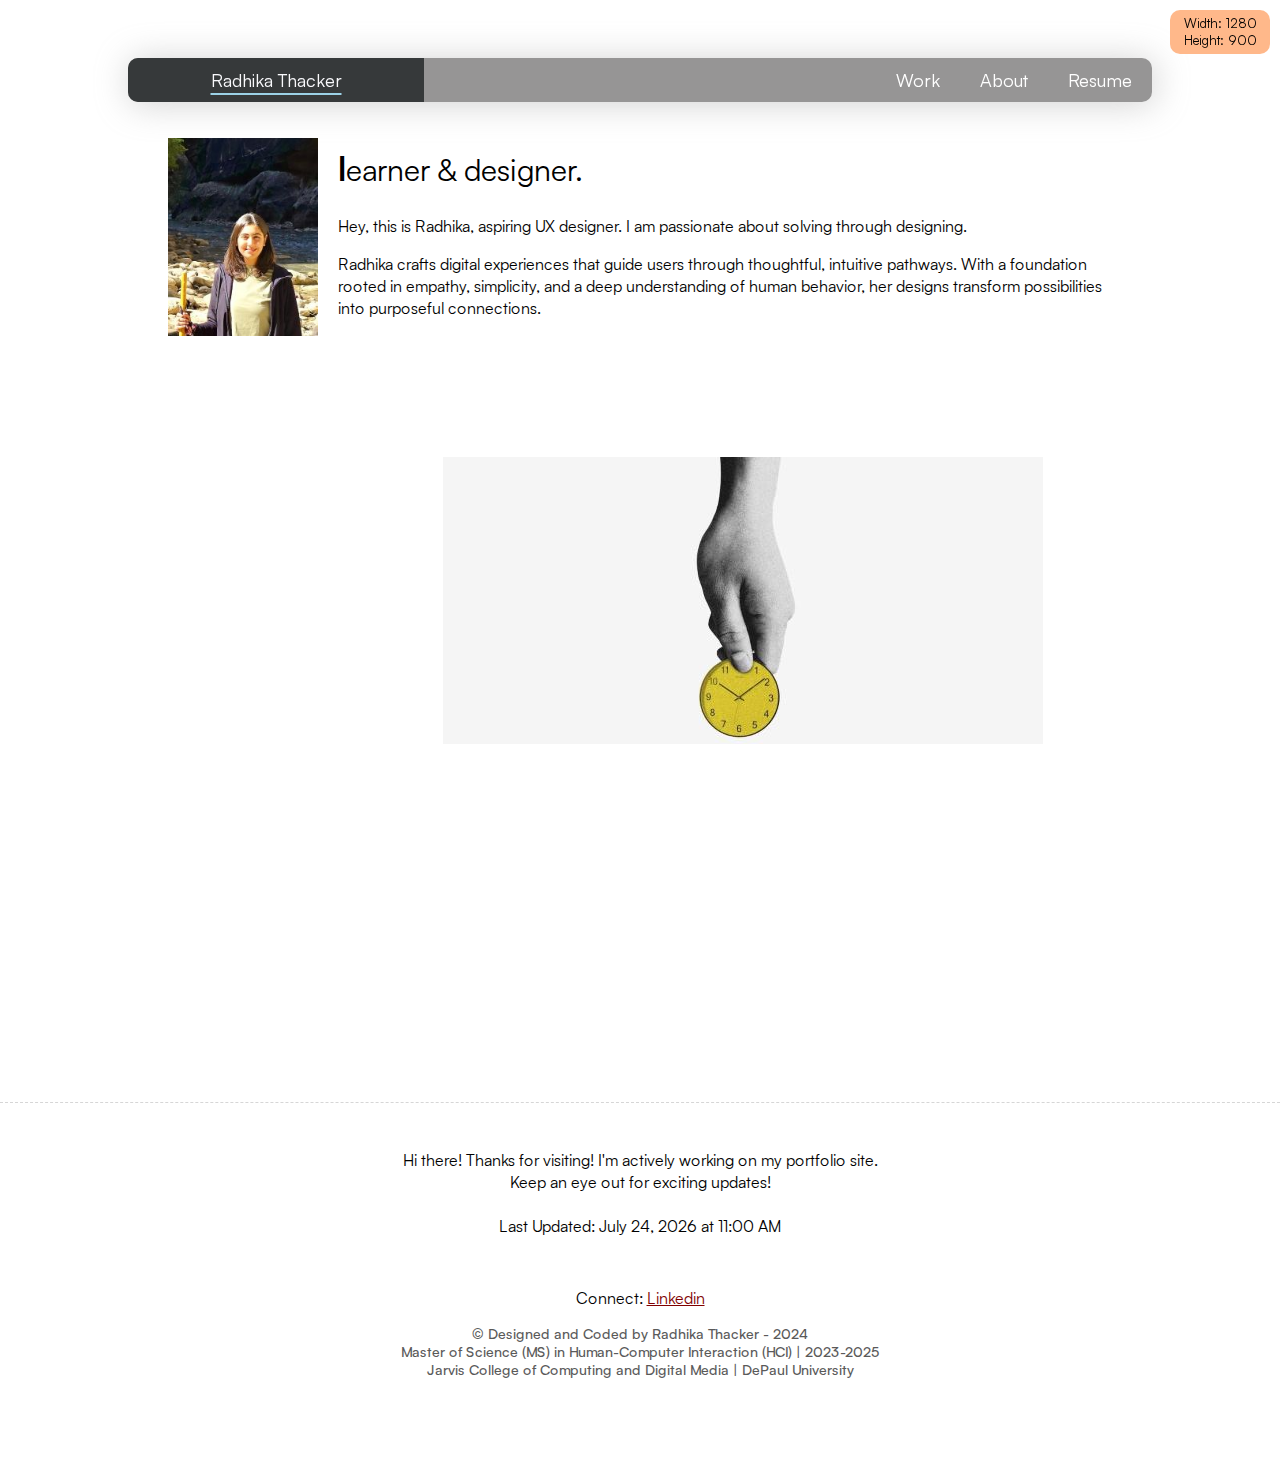
==== index.html @ 217146d0 "fixup - push index.html" ====
<!DOCTYPE html>
<html lang="en">
<head>
    <meta charset="UTF-8">
    <meta name="viewport" content="width=device-width, initial-scale=1.0">
    <title>
        Radhika Thacker UX Design | Landing page
    </title>

    <!-- external JavaScript file for menu and post-it note -->
    <script src="JS/menu.js" defer></script>

    <!-- 1st external stylesheet for dropdown menu -->
    <link rel="stylesheet" href="https://cdnjs.cloudflare.com/ajax/libs/font-awesome/4.7.0/css/font-awesome.min.css">

    <!-- 2nd external stylesheet with my own styles -->
    <link rel="stylesheet" href="CSS/portfolioStyleSheet.css">

    <!-- embedded styles to override above styles go here -->
    <style>
            .letter > p:first-of-type::first-letter {
                float:none;
                font-size: 110%;
                line-height: 1;
                font-weight: bold;
                color: black;
            }
            img.responsive {width: 150px;}

            .designer {font-size: 30px;}

            article {height:auto;}
            div#workTile {position: relative;
                            margin-left: auto;
                            margin-right: auto;
                            width:40%;
                            padding: 100px;}

    </style>

</head>

<body onresize="showBrowserSize();" onload="showBrowserSize();">

    <div id="goweb"> 
        <p>
            <b> For the best experience, open the website on a Desktop or Tablet. </b> <br>

            UX Researcher & Designer with a passion for user-centered design. Skilled in data collection, testing, and analysis to inform product development. Driven by a relentless curiosity, I explore the intersection of human behavior and digital products.
        </p>
    </div>

    <div id="main">

        <header> &nbsp;  </header>

        <nav> 
            <div id="myTopnav" class="topnav">
                <div id="navPart1" class="navpart1">
                    <a href="index.html" class="active"> Radhika Thacker </a>
                </div>
                <div id="navPart2" class="navpart2">
                    <a href="resume.html"> Resume </a>
                    <a href="aboutme.html"> About </a>
                    <a href="projects.html"> Work </a>
                    <a href="javascript:void(0);" class="icon" onclick="myFunction()">
                        <i class="fa fa-bars"></i>
                    </a>
            </div>
        </div> 
    </nav>

        <article> 
                
            <p>
                <img src="mypicture02.jpg" alt="mypicture" class="responsive"></a>
            </p>
                <div class="letter">
                    <p class="designer"> learner & designer. </p>
                    <p> Hey, this is Radhika, aspiring UX designer. I am passionate about solving through designing.</p>
                    <p> Radhika crafts digital experiences that guide users through thoughtful, intuitive pathways. With a foundation rooted in empathy, simplicity, and a deep understanding of human behavior, her designs transform possibilities into purposeful connections. </p>
                </div> <br>

                <div id="workTile">
                    <a class="img-hover-zoom" href="projects.html"><img src="spendWorkHours.jpg" alt="spendWorkHours" ></a>
                </div>
        </article>

        <footer>
            <div class="banner" id="dynamic-banner">
                <p>Hi there! Thanks for visiting! I'm actively working on my portfolio site. <br>
                    Keep an eye out for exciting updates! <br> <br>
                    Last Updated: <span id="update-timestamp"></span></p>
            </div>
            <br>
            <p>
                Connect:
                <a href="https://www.linkedin.com/in/radhikathacker/" target="_blank">
                Linkedin
                </a>
            </p>
            <small>
                &copy; Designed and Coded by Radhika Thacker - 2024 <br>
                Master of Science (MS) in Human-Computer Interaction (HCI) | 2023-2025 <br>
                Jarvis College of Computing and Digital Media | DePaul University
            </small>
        </footer>

    </div> <!-- end of main -->

    <div id="sizeInfo"></div>
</body>
</html>
---- CSS/portfolioStyleSheet.css ----
div#sizeInfo {position: fixed; /* CSS for the post-it note */
                box-sizing: border-box;
                padding: 5px;
                border-radius: 10px;
                text-align: center;
                background-color: rgb(253, 253, 253, 0.8);
                font-family: myfont;
                font-size: small;
                width: 100px;
                top: 10px;
                right: 10px;
                z-index: 999;
                display: block;}

@font-face {font-family: myfont;
                src: url(Satoshi-Variable.ttf);}
/* 
***************************************
CSS for dropdown menu
***************************************
 */
.topnav {overflow:hidden;
        background-color: rgb(150, 149, 149); /*the background-color of the navigation bar */
        font-family: myfont;
        border-radius: 10px;

        display: block;
        position: static;
        box-sizing: border-box;
        width: 100%;
        margin-left: auto;
        margin-right: auto;
        z-index: 99;}
.topnav a {float: left;
                display: block;
                text-align: center;
                padding-left: 20px;
                padding-right: 20px;
                padding-top: 10px;
                padding-bottom: 10px;
                text-decoration: none;
                font-size: 18px;
                cursor:grab;}
.topnav a:link, .topnav a:visited {color: white; /*the color of the navigation text */
                                  font-style: normal;}
.topnav a:hover {background-color: rgba(39, 79, 95, 0.8); /*the color when you mouse over the buttons */
                        color: rgb(245, 245, 245); /*the color when you mouse over the text */}
.topnav a:active {background-color: rgba(255, 255, 0);
                color: rgb(100, 100, 100);
                font-weight: 600;}
.topnav a.active {background-color: rgb(54, 57, 58); /* background-color for the active button */
                        color: rgb(249, 249, 252); /* text color for the active button */
                        text-decoration: underline rgb(156, 210, 231) 2px ;
                        text-underline-offset: 6px;}
.topnav .icon {display: none;}

.navpart1 a {width: 25%;}
.navpart2 a {float: right;}

@media screen and (max-width: 660px) {
    .navpart2 a {display: none;}
    .navpart2 a.icon {
      float: right;
      display: block;
    }
}
@media screen and (max-width: 660px) {
    .topnav.responsive {position: relative;}
    .topnav.responsive .icon {position: absolute;
                                right: 0;
                                top: 0;}
    .topnav.responsive a {float: none;
                        display: block;
                        text-align: left;}
}
/* 
***************************************
start our own CSS here 
***************************************
*/
/* extra-small - default - less than 420px - no media query */
        
        body {display: inline-block;
                width: 100%;
                margin-left: auto;
                margin-right: auto;}

        div#goweb {background-color: rgb(185, 185, 185,0.5);
                        padding: 20px;
                        border-radius: 20px;}

        div#main {display: none;
                position: relative;
                box-sizing: border-box;
                background-color: rgb(255, 255, 255);
                width: 100%;
                height: auto;
                padding: 0px;
                margin-left: auto;
                margin-right: auto;}
        
        header {position: static;
                box-sizing: border-box;
                width: 100%;
                height: 50px;}
        
        article {display: block;
                position: static;
                box-sizing: border-box;
                width: 100%;
                padding-left:20px;
                padding-right: 20px;
                padding-bottom: 20px;
                font-family: myfont;
                font-size: 36px;
                line-height: 22px;
                min-height: 1000px;}

        h1 {font-family: myfont;
                font-size: 32px;
                letter-spacing: 4px;
                margin-top: 50px;
                margin-bottom: 0px;
                color: rgb(31, 31, 31);
                padding-bottom: 25px;}
        
        p, blockquote {font-family: myfont;
                font-size: 16px;
                line-height: 22px;}
        
        img.responsive {width: 50%;
                        height: auto;
                        float: right;
                        padding-left: 20px;}
        
        footer {position: static;
                box-sizing: border-box;
                background-color: white;
                width: 100%;
                height: 350px;
                padding-top: 10px;
                padding-bottom: 10px;
                margin-bottom: 10px;
                text-align: center;
                border-top: 1px dashed rgba(197, 197, 197, 0.7);
                padding: 30px;}
        
        small {font-size: 14px;
                font-weight: 500;
                font-family: myfont;
                color: rgb(90, 90, 90);}
        
        nav {display: block;
                margin-left: auto;
                margin-right: auto;
                width: 100%;
                position: sticky;
                top:20px;
                box-sizing: border-box;
                border-radius: 10px;
                box-shadow: 2px 2px 35px rgba(189, 189, 189, 0.692);
                height: auto;
                padding-top: 0px;
                background-color: transparent;
                text-align: center;}
        a {}
                a:link {color: maroon;}
                a:visited {color: maroon;} 
                a:hover {color: rgb(3, 111, 253);
                        text-decoration: none;
                        cursor: grab;}
                a:active {color: maroon;
                        font-style: italic;
                        cursor: wait;}

                .img-hover-zoom img {transition: transform 0.5s ease-in-out;}
                .img-hover-zoom:hover img {transform: scale(1.05) translateY(-5px);}

                .img-hover-zoom img {transition: transform 0.5s ease, filter 0.5s ease;
                                        filter: grayscale(0%);}

                .img-hover-zoom:hover img {transform: scale(1.05);
                                        filter: grayscale(100%);}

        .img-hover-zoom img {transition: transform .5s ease, opacity 0.5s ease;}
        .img-hover-zoom:hover img {transform: scale(0.9); opacity: 0.6;}


        /* Banner styling 
        .banner {
                background-color: #f4a261; /A warm, engaging color /
                color: #fff;
                text-align: center;
                padding: 10px;
                position: fixed; / Keep it at the top /
                top: 0;
                width: 100%;
                z-index: 1000;
                box-shadow: 0 2px 5px rgba(0, 0, 0, 0.2);
                font-size: 16px;} */

/* small - 420px- 500px */
@media (min-width: 420px) and (max-width: 500px) {
        body {background-color:transparent;
                margin: 10px;}
        div#goweb {display: none;}
        div#main {display: block;}
        div#sizeInfo {background-color: rgba(165, 253, 0, 0.5);}

}

/* medium - 501 to 660px */
@media (min-width: 501px) and (max-width: 660px) {
    header {height: 100px;}
    div#goweb {display: none;}
    div#main {display: block;}
    div#sizeInfo {background-color: rgba(188, 231, 231, 0.5);}
}

/* large - 661 to 999px */
@media (min-width: 661px) and (max-width: 999px) {
        div#main {display: block;}
        div#main {width: 90%;
                        background-color: transparent;}
        /* header {height: 50px;} */
        img.responsive {width: 100%;
                        height: auto;
                        padding: 0px;}
        div#goweb {display: none;}
        div#sizeInfo {background-color: rgba(255, 240, 27, 0.5);}
}

/* extra large - 1000px and up */
@media (min-width: 1000px) {
        div#main {display: block;
                width: 100%,}
        div#goweb {display: none;}
        nav {width: 80%;}
        article {display: block;
                position: static;
                box-sizing: border-box;
                width: 80%;
                padding: 20px;
                margin-left: auto;
                margin-right: auto;
                min-height: 1000px;
                background-color: rgb(255, 255, 255);}
        footer {clear: both;}
        img.responsive {float: left;
                        margin-left: 0px;
                        margin-right: 20px;
                        margin-bottom: 40px;}
        div#sizeInfo {background-color: rgba(255, 114, 21, 0.5);}
}
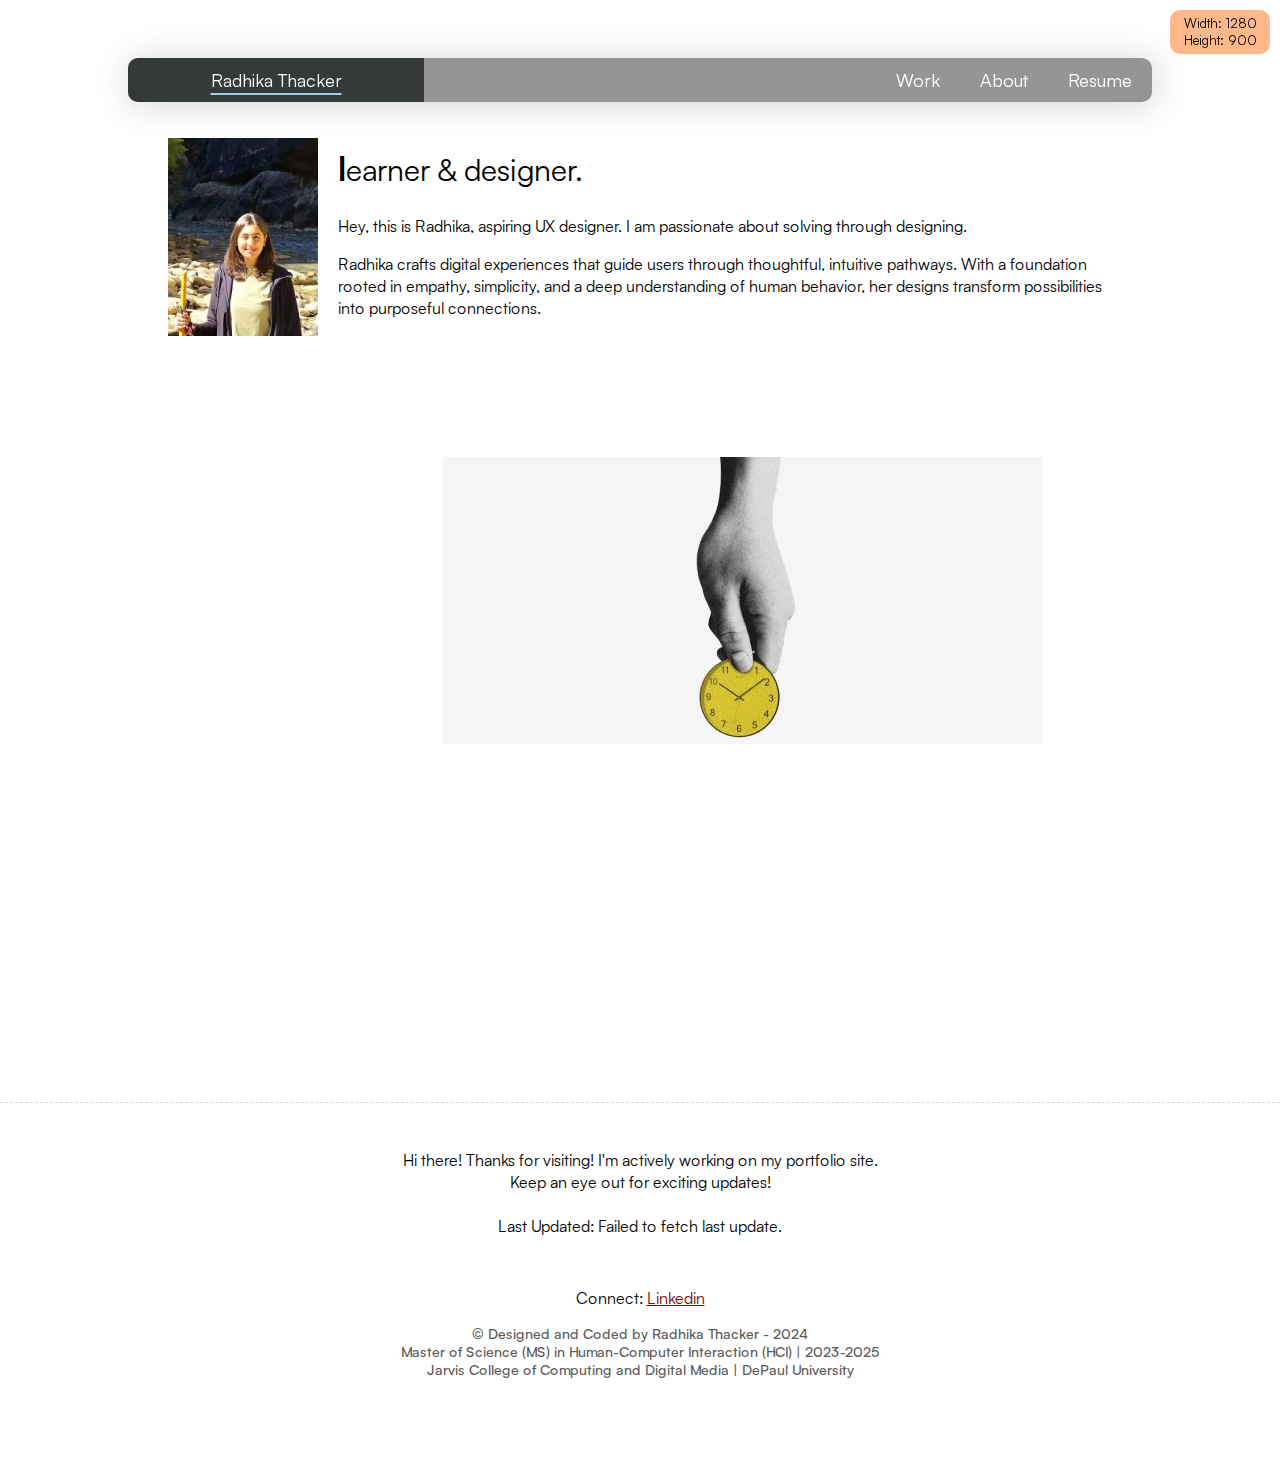
==== commit 65478a2f: "fix for live update like feature" ====
--- a/index.html
+++ b/index.html
@@ -90,7 +90,7 @@
             <div class="banner" id="dynamic-banner">
                 <p>Hi there! Thanks for visiting! I'm actively working on my portfolio site. <br>
                     Keep an eye out for exciting updates! <br> <br>
-                    Last Updated: <span id="update-timestamp"></span></p>
+                    Last Updated: <span id="last-updated"></span></p>
             </div>
             <br>
             <p>
--- a/CSS/portfolioStyleSheet.css
+++ b/CSS/portfolioStyleSheet.css
@@ -112,7 +112,7 @@
                 padding-right: 20px;
                 padding-bottom: 20px;
                 font-family: myfont;
-                font-size: 36px;
+                font-size: 16px;
                 line-height: 22px;
                 min-height: 1000px;}
 
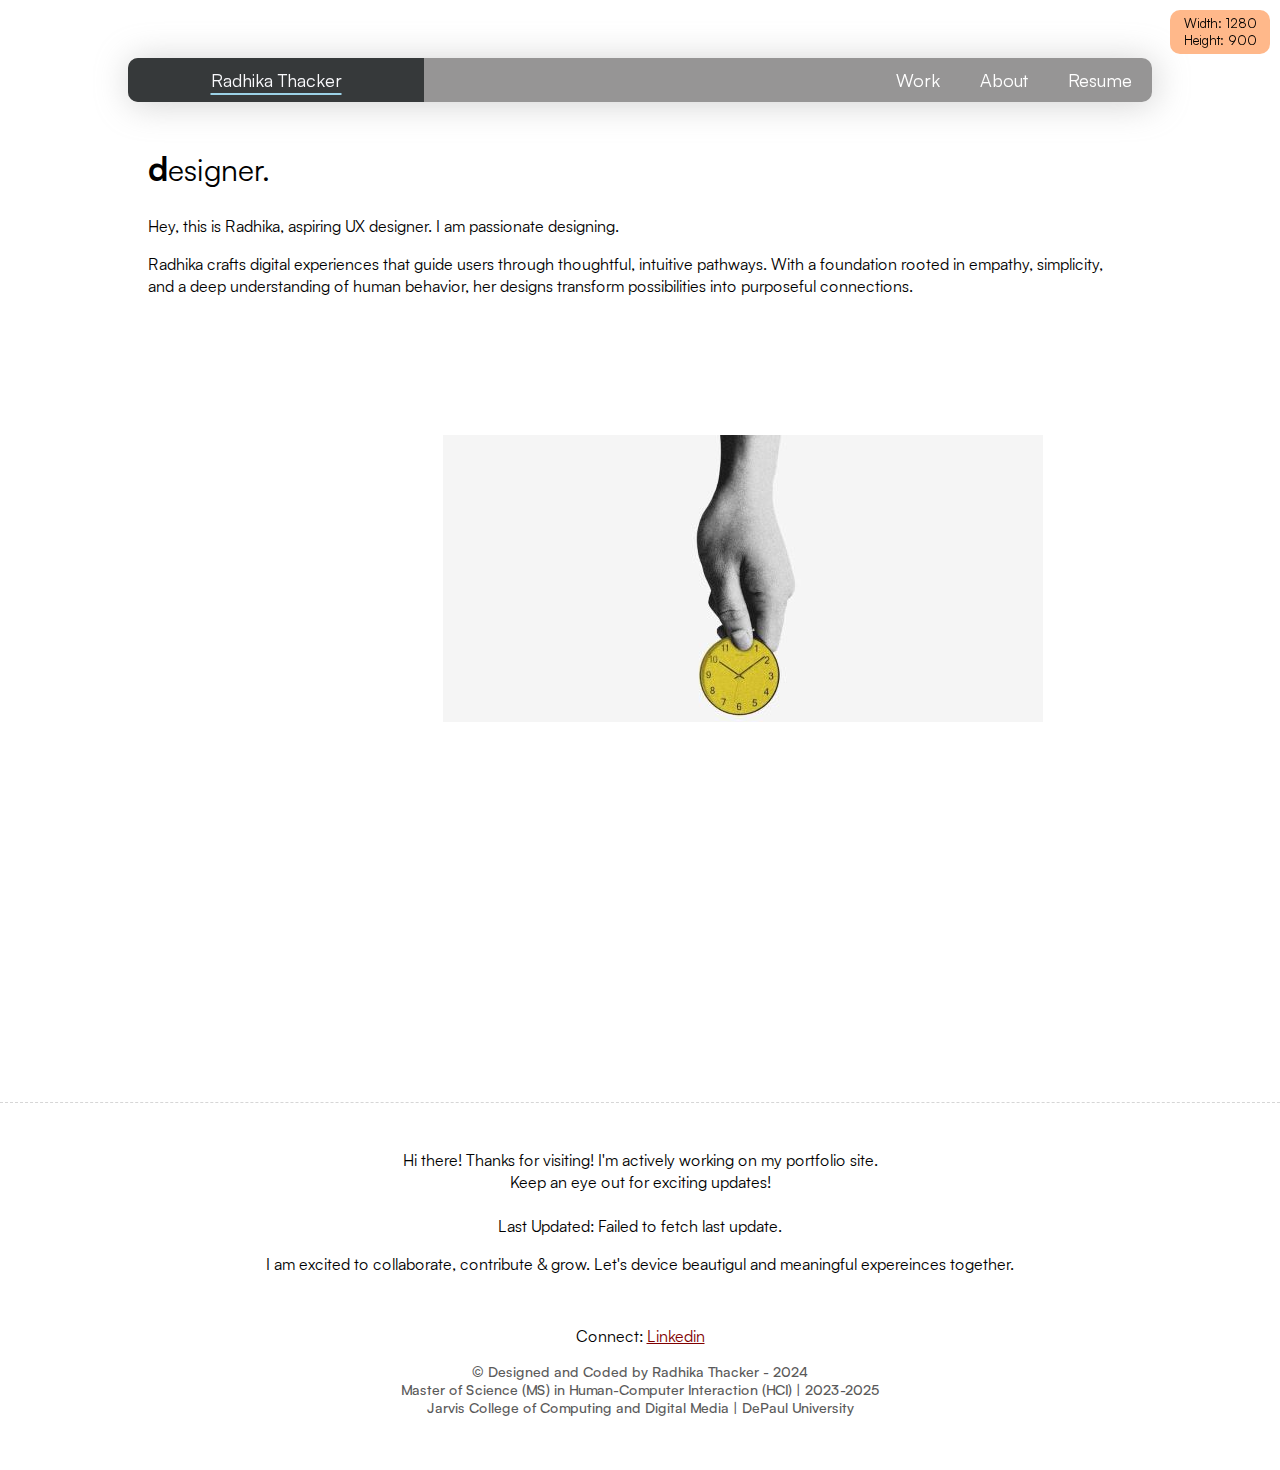
==== commit 0bb87261: "update resume pdf with new portfolio link" ====
--- a/index.html
+++ b/index.html
@@ -72,12 +72,9 @@
 
         <article> 
                 
-            <p>
-                <img src="mypicture02.jpg" alt="mypicture" class="responsive"></a>
-            </p>
                 <div class="letter">
-                    <p class="designer"> learner & designer. </p>
-                    <p> Hey, this is Radhika, aspiring UX designer. I am passionate about solving through designing.</p>
+                    <p class="designer"> designer. </p>
+                    <p> Hey, this is Radhika, aspiring UX designer. I am passionate designing.</p>
                     <p> Radhika crafts digital experiences that guide users through thoughtful, intuitive pathways. With a foundation rooted in empathy, simplicity, and a deep understanding of human behavior, her designs transform possibilities into purposeful connections. </p>
                 </div> <br>
 
@@ -91,6 +88,12 @@
                 <p>Hi there! Thanks for visiting! I'm actively working on my portfolio site. <br>
                     Keep an eye out for exciting updates! <br> <br>
                     Last Updated: <span id="last-updated"></span></p>
+            </div>
+            <div>
+                <p>
+                    I am excited to collaborate, contribute & grow.
+                    Let's device beautigul and meaningful expereinces together.
+                </p>
             </div>
             <br>
             <p>
